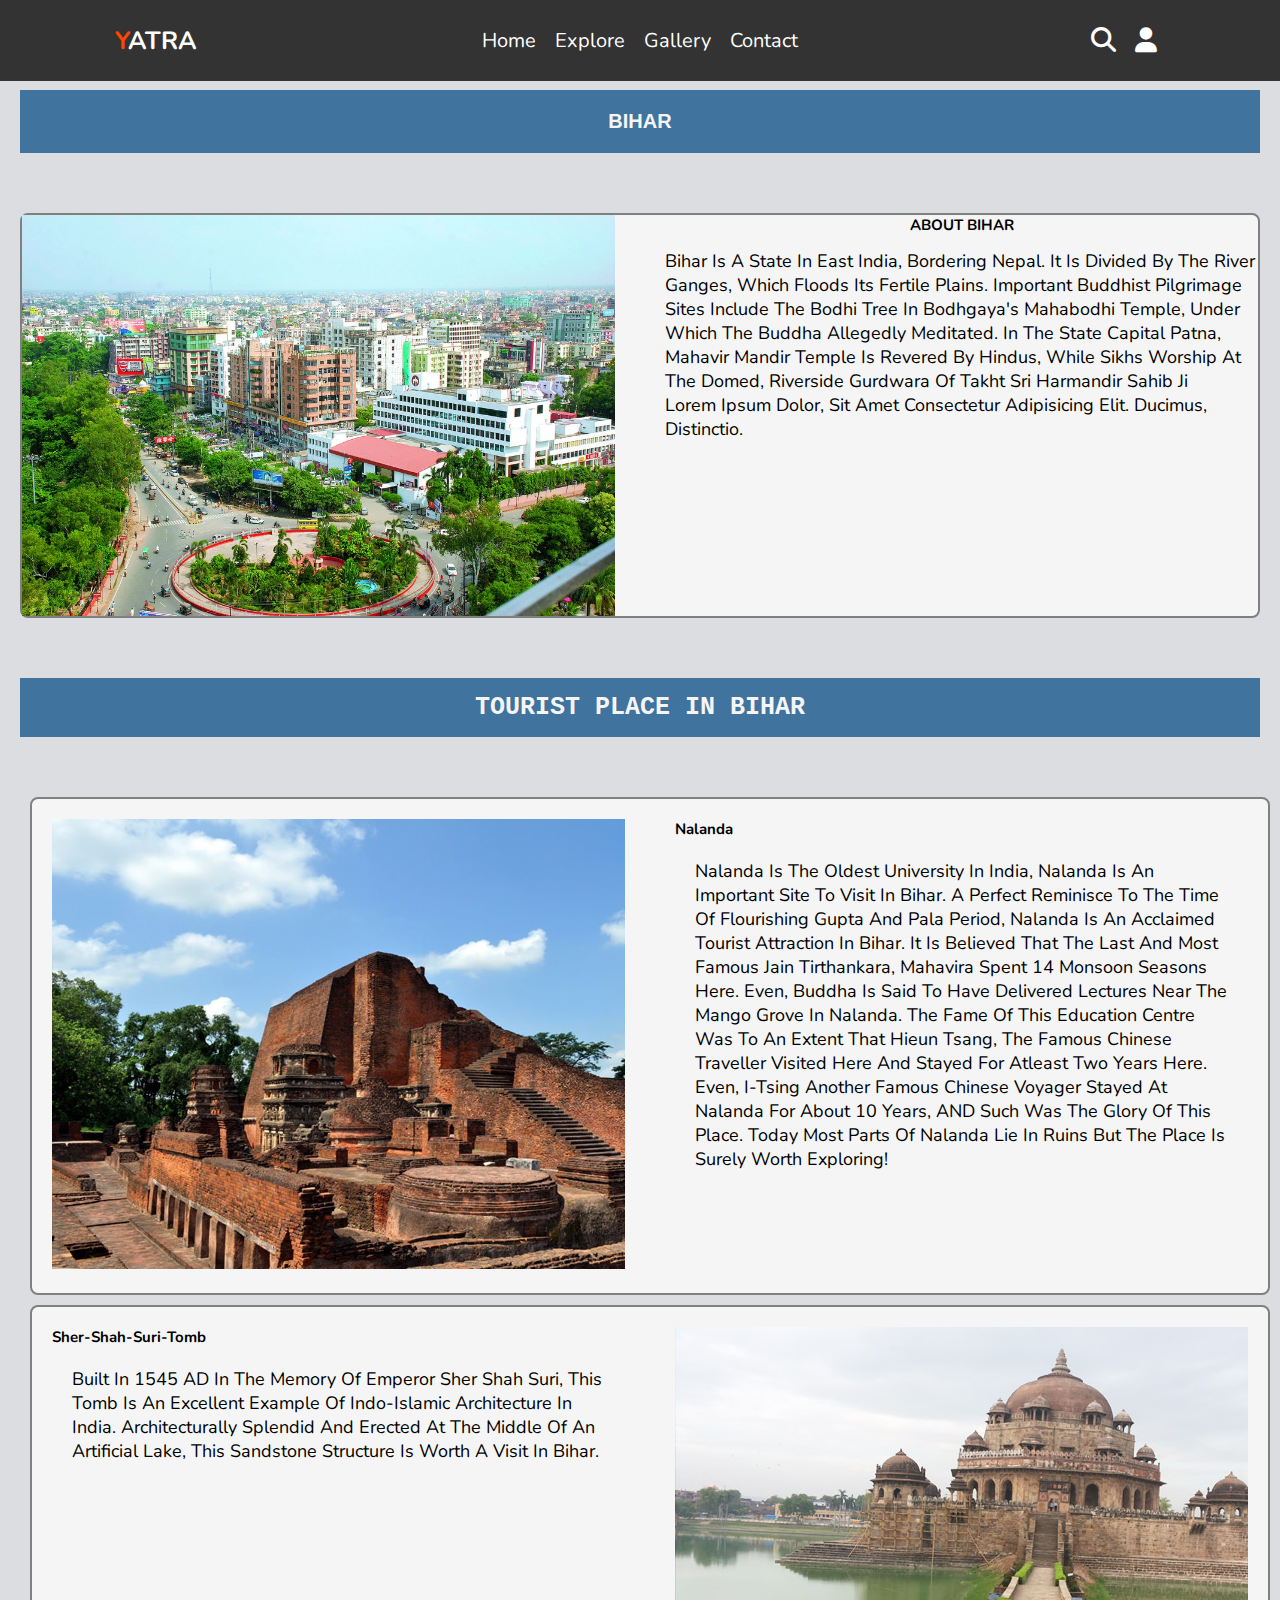
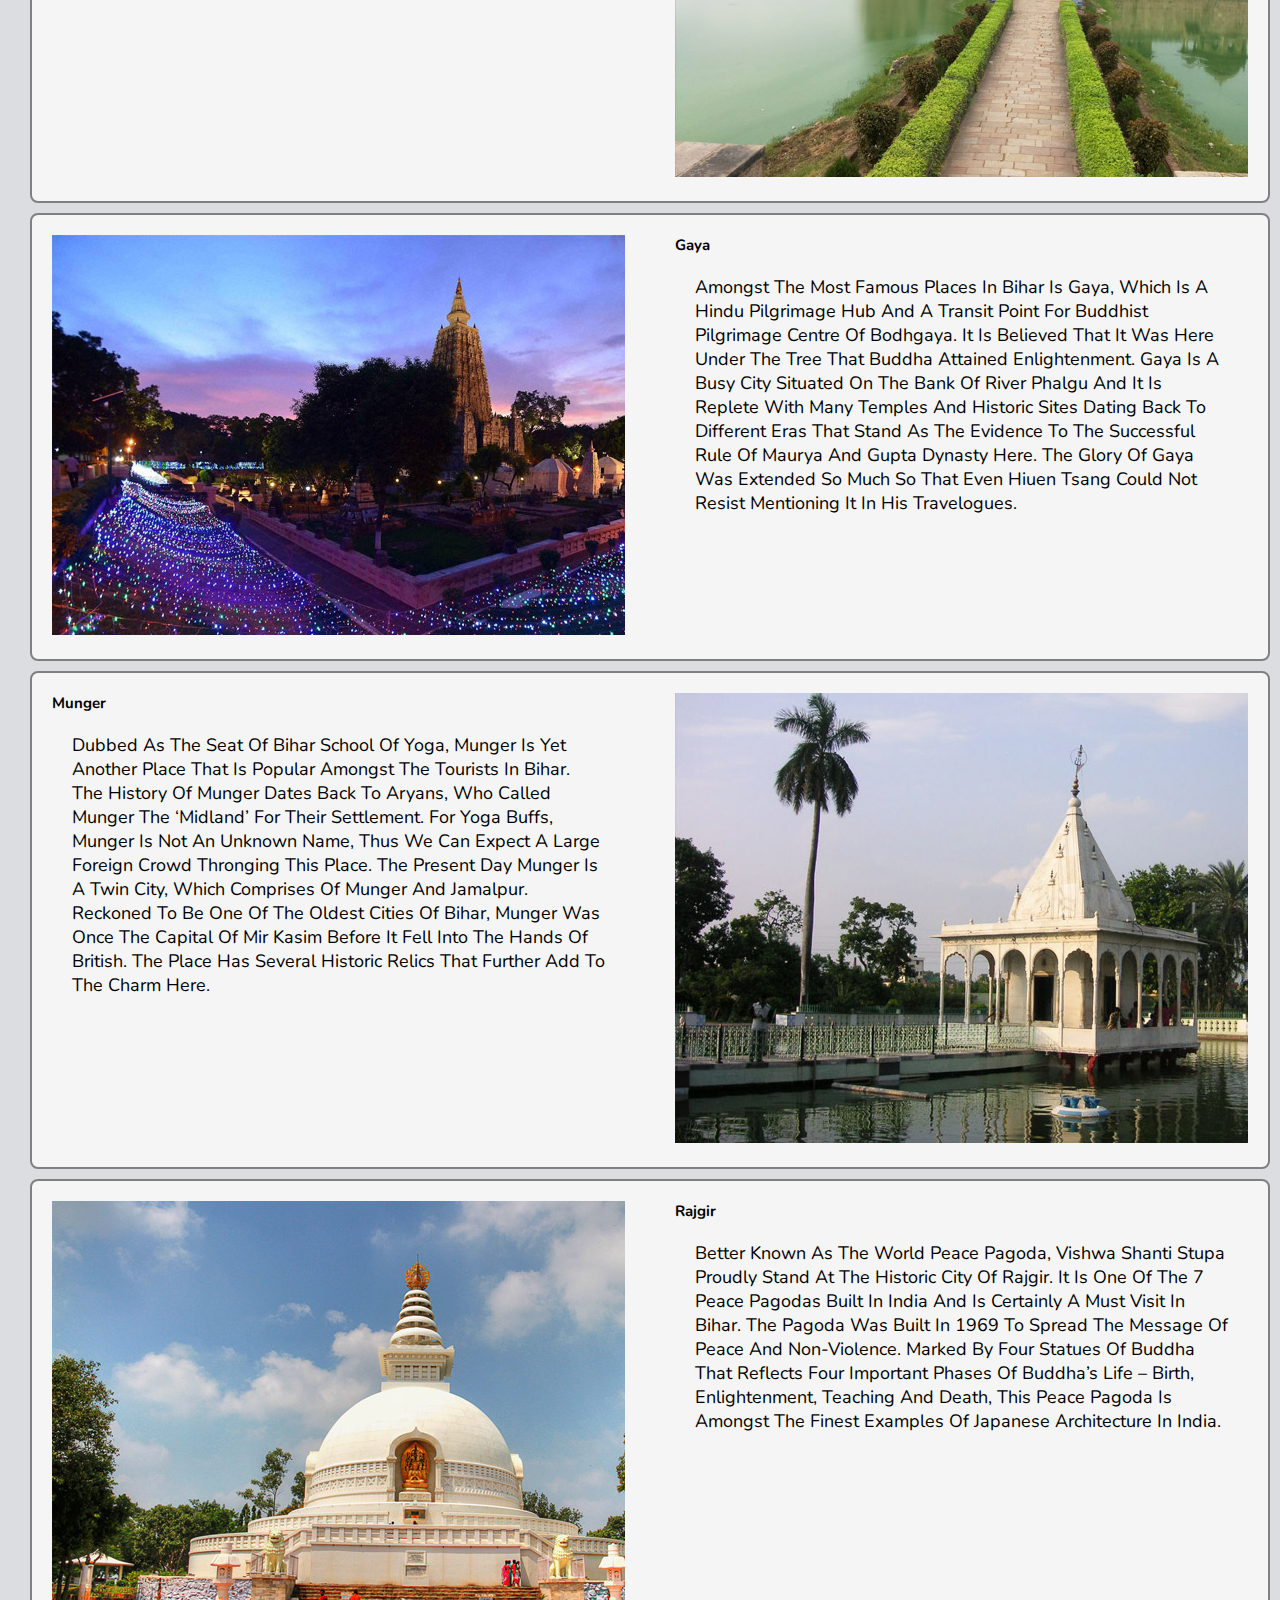
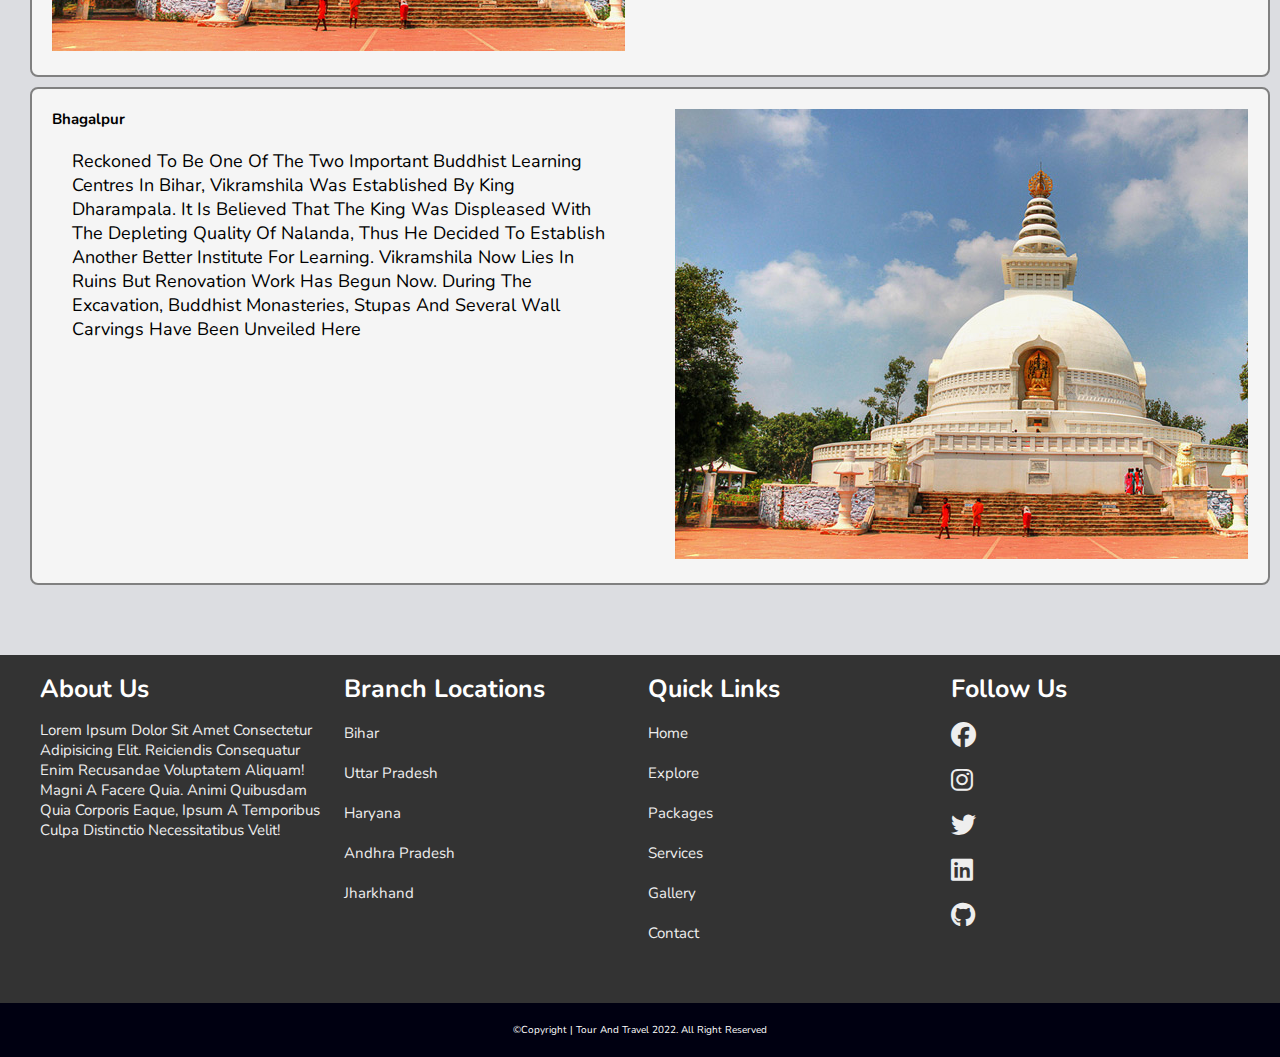
==== html/bihar.html @ 65cc7b30 "initial commit" ====
<!DOCTYPE html>
<html lang="en">
  <head>
    <meta charset="UTF-8" />
    <meta http-equiv="X-UA-Compatible" content="IE=edge" />
    <meta name="viewport" content="width=device-width, initial-scale=1.0" />
    <title>Explore1</title>
    <link rel="stylesheet" href="../css/explore1.css" />
    <link rel="stylesheet" href="../css/home.css" />
    <link
      rel="stylesheet"
      href="https://cdnjs.cloudflare.com/ajax/libs/font-awesome/6.1.1/css/all.min.css"
    />
  </head>
  <body>
    <header>
      <div id="menu-bar" class="fas fa-bars"></div>

      <a href="#" class="logo"><span>Y</span>ATRA</a>
      <nav class="navbar">
        <a href="../index.html">Home</a>
        <a href="./explore_page.html">Explore</a>
        <!-- <a href="#Packages">Packages</a> -->
        <!-- <a href="#Services">Services</a> -->
        <a href="./image_gallery1.html">Gallery</a>
        <a href="#Contact">Contact</a>
      </nav>

      <div class="icons">
        <i class="fas fa-search" id="search-btn"></i>
        <i class="fas fa-user" id="login-btn"></i>
      </div>
      <form action="" class="search-bar-container">
        <input type="search" id="search-bar" placeholder="search here....." />
        <label for="search-bar" class="search-bar-container"></label>
      </form>
    </header>

    <div class="wrapper">
      <h1>BIHAR</h1>
      <div class="img_content">
        <div class="image">
          <img src="../assets/patna.jpg" />
        </div>
        <div class="content">
          <h2>ABOUT BIHAR</h2>
          <br />
          <p>
            Bihar is a state in East India, bordering Nepal. It is divided by
            the River Ganges, which floods its fertile plains. Important
            Buddhist pilgrimage sites include the Bodhi Tree in Bodhgaya's
            Mahabodhi Temple, under which the Buddha allegedly meditated. In the
            state capital Patna, Mahavir Mandir temple is revered by Hindus,
            while Sikhs worship at the domed, riverside Gurdwara of Takht Sri
            Harmandir Sahib Ji
          </p>
          <p>
            Lorem ipsum dolor, sit amet consectetur adipisicing elit. Ducimus,
            distinctio.
          </p>
        </div>
      </div>

      <h1 class="tourist_h">TOURIST PLACE IN BIHAR</h1>

      <div class="r_box shadow">
        <div class="image_1">
          <img src="../assets/nalanda-bihar.jpg" />
        </div>
        <div class="content_1">
          <h2>Nalanda</h2>
          <p>
            Nalanda is the oldest university in India, Nalanda is an important
            site to visit in Bihar. A perfect reminisce to the time of
            flourishing Gupta and Pala period, Nalanda is an acclaimed tourist
            attraction in Bihar. It is believed that the last and most famous
            Jain Tirthankara, Mahavira spent 14 monsoon seasons here. Even,
            Buddha is said to have delivered lectures near the mango grove in
            Nalanda. The fame of this education centre was to an extent that
            Hieun Tsang, the famous Chinese traveller visited here and stayed
            for atleast two years here. Even, I-tsing another famous Chinese
            voyager stayed at Nalanda for about 10 years, AND such was the glory
            of this place. Today most parts of Nalanda lie in ruins but the
            place is surely worth exploring!
          </p>
        </div>
      </div>

      <div class="r_box window">
        <div class="image_2">
          <img src="../assets/sher-shah-suri-tomb-sasaram.jpg" />
        </div>

        <div class="content_2">
          <h2>Sher-Shah-Suri-Tomb</h2>
          <p>
            Built in 1545 AD in the memory of Emperor Sher Shah Suri, this tomb
            is an excellent example of Indo-Islamic architecture in India.
            Architecturally splendid and erected at the middle of an artificial
            lake, this sandstone structure is worth a visit in Bihar.
          </p>
        </div>
      </div>
      <div class="r_box table">
        <div class="image_3">
          <img src="../assets/gaya-bihar.jpg" />
        </div>
        <div class="content_3">
          <h2>Gaya</h2>
          <p>
            Amongst the most famous places in Bihar is Gaya, which is a Hindu
            pilgrimage hub and a transit point for Buddhist pilgrimage centre of
            Bodhgaya. It is believed that it was here under the tree that Buddha
            attained enlightenment. Gaya is a busy city situated on the bank of
            River Phalgu and it is replete with many temples and historic sites
            dating back to different eras that stand as the evidence to the
            successful rule of Maurya and Gupta dynasty here. The glory of Gaya
            was extended so much so that even Hiuen Tsang could not resist
            mentioning it in his travelogues.
          </p>
        </div>
      </div>
      <div class="r_box door">
        <div class="image_4">
          <img src="../assets/munger-temple.jpg" />
        </div>
        <div class="content_4">
          <h2>Munger</h2>
          <p>
            Dubbed as the seat of Bihar School of Yoga, Munger is yet another
            place that is popular amongst the tourists in Bihar. The history of
            Munger dates back to Aryans, who called Munger the ‘Midland’ for
            their settlement. For yoga buffs, Munger is not an unknown name,
            thus we can expect a large foreign crowd thronging this place. The
            present day Munger is a twin city, which comprises of Munger and
            Jamalpur. Reckoned to be one of the oldest cities of Bihar, Munger
            was once the capital of Mir Kasim before it fell into the hands of
            British. The place has several historic relics that further add to
            the charm here.
          </p>
        </div>
      </div>
      <div class="r_box desk">
        <div class="image_5">
          <img src="../assets/vishwa-shanti-stupa-rajgir.jpg" />
        </div>
        <div class="content_5">
          <h2>Rajgir</h2>
          <p>
            Better known as the World Peace Pagoda, Vishwa Shanti Stupa proudly
            stand at the historic city of Rajgir. It is one of the 7 Peace
            Pagodas built in India and is certainly a must visit in Bihar. The
            pagoda was built in 1969 to spread the message of peace and
            non-violence. Marked by four statues of Buddha that reflects four
            important phases of Buddha’s life – birth, enlightenment, teaching
            and death, this Peace Pagoda is amongst the finest examples of
            Japanese architecture in India.
          </p>
        </div>
      </div>
      <div class="r_box text">
        <div class="image_6">
          <img src="../assets/vishwa-shanti-stupa-rajgir.jpg" />
        </div>
        <div class="content_6">
          <h2>Bhagalpur</h2>
          <p>
            Reckoned to be one of the two important Buddhist learning centres in
            Bihar, Vikramshila was established by King Dharampala. It is
            believed that the king was displeased with the depleting quality of
            Nalanda, thus he decided to establish another better institute for
            learning. Vikramshila now lies in ruins but renovation work has
            begun now. During the excavation, Buddhist monasteries, stupas and
            several wall carvings have been unveiled here
          </p>
        </div>
      </div>
    </div>
  </body>
  <section class="footer">
    <div class="box-container">
      <div class="box">
        <h3>About Us</h3>
        <p>
          Lorem ipsum dolor sit amet consectetur adipisicing elit. Reiciendis
          consequatur enim recusandae voluptatem aliquam! Magni a facere quia.
          Animi quibusdam quia corporis eaque, ipsum a temporibus culpa
          distinctio necessitatibus velit!
        </p>
      </div>
      <div class="box">
        <h3>Branch locations</h3>
        <a href="#">Bihar</a>
        <a href="#">Uttar Pradesh</a>
        <a href="#">Haryana</a>
        <a href="#">Andhra Pradesh</a>
        <a href="#">Jharkhand</a>
      </div>
      <div class="box">
        <h3>Quick links</h3>
        <a href="#">Home</a>
        <a href="#">Explore</a>
        <a href="#">Packages</a>
        <a href="#">Services</a>
        <a href="#">Gallery</a>
        <a href="#">Contact</a>
      </div>
      <div class="box">
        <h3>Follow Us</h3>
        <!-- <a href="#">facebook</a> -->
        <i class="fa-brands fa-facebook"></i>
        <!-- <a href="#">instagram</a> -->
        <i class="fa-brands fa-instagram"></i>
        <!-- <a href="#">twitter</a> -->
        <i class="fa-brands fa-twitter"></i>
        <!-- <a href="#">linkedin</a> -->
        <i class="fa-brands fa-linkedin"></i>
        <!-- <a href="#">github</a> -->
        <i class="fa-brands fa-github"></i>
      </div>
    </div>
    <div>
      <h1 class="credit">
        <p>&copy;Copyright | Tour and Travel 2022. All Right Reserved</p>
      </h1>
    </div>
  </section>
</html>
---- css/explore1.css ----
* {
  margin: 0;
  padding: 0;
}

body {
  margin: 10px 0;
  padding: 0px;
  height: 0px;
  background-color: #dcdde1;
}

p {
  font-size: 10px;
}
.wrapper * {
  box-sizing: border-box;
}
.wrapper {
  padding: 20px;
}

.wrapper h1 {
  text-align: center;
  margin: 60px 0px;
  padding: 20px;
  width: 100%;
  color: whitesmoke;
  background-color: #40739e;
  font-family: Verdana, Geneva, Tahoma, sans-serif;
}
.tourist_h {
  font-size: 25px;
  font-family: monospace !important;
  padding: 15px !important;
}
.img_content {
  width: 100%;
  height: 50%;
  display: flex;
  justify-content: center;
  gap: 50px;
  border: 2px solid grey;
  background-color: whitesmoke;
  border-radius: 8px;
}
.image {
  /* border:2px solid black; */
  width: 50%;
  overflow: hidden;
  /* height: 100%; */
}
.image img {
  object-fit: cover;
  width: 100%;
  height: 100%;
}

.wrapper .content h2 {
  text-align: center;
}
.wrapper .content {
  width: 50%;
}
.wrapper .content p {
  font-size: 18px;
}

.shadow {
  padding: 20px;
}
.image_1 {
  /* border:2px solid black; */
  /* width: 50%; */
  overflow: hidden;
  /* height: 100%; */
}

.shadow {
  width: 100%;
  height: 50%;
  display: grid;
  grid-template-columns: repeat(auto-fit, minmax(250px, 1fr));
  border: 2px solid black;
  justify-content: center;
  gap: 50px;
}
.shadow .content_1 {
  width: 100%;
  height: auto;
  overflow-y: scroll;
}

.shadow .content_1 p {
  margin: 20px;
  font-size: 18px;
}
.window {
  padding: 20px;
}
.image_2 {
  /* border:2px solid black; */
  width: 50%;
  overflow: hidden;
  /* height: 100%; */
}

.window {
  display: flex;
  flex-direction: row-reverse;
  width: 100%;
  height: 50%;
  display: flex;
  border: 2px solid black;
  justify-content: center;
  gap: 50px;
}
.window .content_2 {
  width: 50%;
}
.window .content_2 p {
  margin: 20px;
  font-size: 18px;
}

.table {
  padding: 20px;
}
.image_3 {
  /* border:2px solid black; */
  width: 50%;
  overflow: hidden;
  /* height: 100%; */
}

.table {
  width: 100%;
  height: 50%;
  display: flex;
  border: 2px solid black;
  justify-content: center;
  gap: 50px;
}
.table .content_3 {
  width: 50%;
}
.table .content_3 p {
  margin: 20px;
  font-size: 18px;
}

.door {
  display: flex;
  flex-direction: row-reverse;
  padding: 20px;
}
.image_4 {
  /* border:2px solid black; */
  width: 50%;
  overflow: hidden;
  /* height: 100%; */
}

.door {
  width: 100%;
  height: 50%;
  display: flex;
  border: 2px solid black;
  justify-content: center;
  gap: 50px;
}
.door .content_4 {
  width: 50%;
}
.door .content_4 p {
  margin: 20px;
  font-size: 18px;
}

.desk {
  padding: 20px;
}
.image_5 {
  /* border:2px solid black; */
  width: 50%;
  overflow: hidden;
  /* height: 100%; */
}
.desk {
  width: 100%;
  height: 50%;
  display: flex;
  border: 2px solid black;
  justify-content: center;
  gap: 50px;
}
.desk .content_5 {
  width: 50%;
}
.desk .content_5 p {
  margin: 20px;
  font-size: 18px;
}

.text {
  padding: 20px;
}
.image_6 {
  /* border:2px solid black; */
  width: 50%;
  overflow: hidden;
  /* height: 100%; */
}
.text {
  display: flex;
  flex-direction: row-reverse;
  width: 100%;
  height: 50%;
  display: flex;
  border: 2px solid black;
  justify-content: center;
  gap: 50px;
}
.text .content_6 {
  width: 50%;
}
.text .content_6 p {
  margin: 20px;
  font-size: 18px;
}
.r_box {
  border: 2px solid grey;
  margin: 10px;
  border-radius: 8px;
  background-color: whitesmoke;
}
---- css/home.css ----
@import url("https://fonts.googleapis.com/css2?family=Balsamiq+Sans:ital@1&family=Nunito:wght@600;700;800&display=swap");

* {
  font-family: "Nunito", sans-serif;
  margin: 0;
  padding: 0;
  box-sizing: border-box;
  text-transform: capitalize;
  outline: none;
  border: none;
  text-decoration: none;
  transition: all 0.2s linear;
}
*::selection {
  color: #fff;
}
html {
  font-size: 62.5%;
  overflow-x: hidden;
  scroll-padding-top: 6rem;
  scroll-behavior: smooth;
}
section {
  padding: 2rem 9%;
}
.heading {
  text-align: center;
  padding: 2.5rem 0;
}
.heading span {
  font-size: 3.5rem;
}
header {
  position: fixed;
  top: 0;
  left: 0;
  right: 0;
  background: #333;
  z-index: 1000;
  display: flex;
  align-items: center;
  justify-content: space-between;
  padding: 2rem 9%;
}
.logo {
  font-size: 2.5rem;
  font-weight: bolder;
  color: #fff;
  text-transform: uppercase;
}
.logo span {
  color: orangered;
}
.navbar a {
  color: #fff;
  font-size: 2rem;
  margin: 0.8rem;
}
.navbar a:hover {
  color: orangered;
}
.icons i {
  font-size: 2.5rem;
  margin: 0.8rem;
  color: #fff;
}
.icons i:hover {
  color: orangered;
}
.search-bar-container {
  position: absolute;
  top: 100%;
  left: 0;
  right: 0;
  padding: 1.5rem 2rem;
  background: #333;
  border-top: 0.1rem solid rgba(225, 255, 255, 0.2);
  display: flex;
  align-items: center;
  z-index: 1001;
  clip-path: polygon(0 0, 100% 0, 100% 0, 0 0);
}
.search-bar-container.active {
  clip-path: polygon(0 0, 100% 0, 100% 100%, 0 100%);
}

.search-bar-container #search-bar {
  width: 100%;
  padding: 1rem;
  text-transform: none;
  color: #333;
  font-size: 1.7rem;
  border-radius: 0.5rem;
}
.search-bar-container label {
  color: #fff;
  cursor: pointer;
  font-size: 3rem;
  margin-left: 1.5rem;
}
.search-bar-container label:hover {
  color: orangered;
}
#menu-bar {
  color: #fff;
  border: 0.4rem solid #fff;
  border-radius: 2rem;
  font-size: 3rem;
  padding: 1rem 1.2rem;
  cursor: pointer;
  display: none;
}
.Home {
  min-height: 100vh;
  display: flex;
  align-items: center;
  justify-content: center;
  flex-flow: column;
  position: relative;
  z-index: 0;
  width: 100%;
  /* border: 7px solid black; */
}
.Home .content {
  text-align: center;
  z-index: 10;
  color: white;
  font-size: 4rem;
}
.Home .content h3 {
  font-size: 4.5rem;
  color: #fff;
  text-transform: uppercase;
  text-shadow: 0 0.3rem 0.5rem rgba(0, 0, 0, 0.1);
  background-color: orange;
  border: 0.1px solid white;
  border-radius: 5px;
}
.Home.content h3 {
  font-size: 1.5rem;
  color: #fff;
  padding: 5rem 0;
}
.Home .content button {
  font-size: 20px;
}
.video-wrapper {
  width: 100%;
  height: 90vh;
  overflow: hidden;
  position: absolute;
  top: 0;
  left: 0;
  z-index: -1;
}
.video-wrapper video {
  /* height: 100%; */
  width: 100%;
  object-fit: cover;
}
.Home .controls {
  padding: 1rem;
  border-radius: 5rem;
  background: rgba(0, 0, 0, 0.7);
  position: relative;
  top: 10rem;
}
.Home .controls .vid-btn {
  height: 2rem;
  width: 2rem;
  display: inline-block;
  border-radius: 50%;
  background: #fff;
  cursor: pointer;
  margin: 0 0.5rem 0;
  font-size: 20px;
}
.Home .controls.vid-btn.active {
  background: var(--orange);
}

/*media queries */
@media (max-width: 1200px) {
  html {
    font-size: 55%;
  }
}
@media (max-width: 991px) {
  header {
    padding: 2rem;
  }
  .video-wrapper {
    height: 95%;
  }
  .video-wrapper video {
    height: 100%;
  }
}
@media (max-width: 768px) {
  #menu-bar {
    display: initial;
  }
  .navbar {
    position: absolute;
    top: 100%;
    right: 0;
    left: 0;
    background: #333;
    border-top: 0.1rem solid rgba(225, 255, 255, 0.2);
    padding: 1rem 2rem;
    clip-path: polygon(0 0, 100% 0, 100% 0, 0 0);
  }

  .navbar.active {
    clip-path: polygon(0 0, 100% 0, 100% 100%, 0 100%);
  }

  .navbar a {
    display: block;
    border-radius: 0.5rem;
    padding: 1.5rem;
    margin: 1rem 0;
    background: #222;
  }
}
@media (max-width: 450px) {
  html {
    font-size: 55%;
  }

  .video-wrapper {
    border: 2px solid #000;
    width: 100%;
    height: 900px;
    position: absolute;
    overflow: hidden;
    text-align: center;
    display: flex;
    align-items: center;
    justify-content: center;
  }
  video {
    /* margin-top: 20%; */
    object-fit: cover;
    position: absolute;
    top: 0;
    left: 0;
    height: 100%;
    /* width: 100%; */
  }

  .content {
    position: relative;
    color: black;
    text-shadow: 1px 1px 8px rgba(0, 0, 0, 0.6);
  }
}

.services .box-container {
  display: flex;
  flex-wrap: wrap;
  gap: 1.5rem;
}
.services .box-container .box {
  flex: 1 1 30rem;
  border-radius: 2rem;
  padding: 1rem;
  text-align: center;
}
.services .box-container .box i {
  padding: 1rem;
  font-size: 5rem;
  color: orange;
}
.services .box-container .box h3 {
  font-size: 2.5rem;
  color: #333;
}
.services .box-container .box p {
  font-size: 1.5rem;
  color: #555;
  padding: 1em 0;
}
.services .box-container .box:hover {
  box-shadow: 0 1rem 2rem rgba(0, 0, 0.2, 0.3);
}
.span_txt {
  display: flex;
  align-items: center;
  justify-content: center;
  flex-direction: row;
  margin: 5px;
  border: 1px solid #330;
  height: 35px;
  width: 35px;
  box-shadow: 0 0 15px orange inset;
}
.services .heading {
  display: flex;
  flex-direction: row;
  justify-content: center;
  align-items: center;
  padding: 10px;
}
/* .span_txt:hover{
    background-color: rgb(231, 187, 106);
} */
.footer {
  background-color: #333;
  color: #eee;
  padding: 0;
}
.footer .box-container {
  display: flex;
  flex-wrap: wrap;
  gap: 1.5rem;
  margin: 4rem;
}
.footer .box-container .box {
  padding: 1rem 0;
  flex: 1 1 25rem;
}
.footer .box-container .box h3 {
  font-size: 2.5rem;
  padding: 0.7rem 0;
  color: #fff;
}
.footer .box-container .box p {
  font-size: 1.5rem;
  padding: 0.7rem 0;
  color: #eee;
}
.footer .box-container .box a {
  display: block;
  font-size: 1.5rem;
  padding: 1rem 0;
  color: #eee;
}
.footer .box-container .box i {
  display: block;
  font-size: 2.5rem;
  padding: 1rem 0;
  color: #eee;
}
.footer .box-container .box a:hover {
  color: orangered;
  text-decoration: underline;
}
.footer .box-container .box i:hover {
  color: orangered;
}
.footer .credit {
  text-align: center;
  padding: 2rem 1rem;
  margin-top: 1rem;
  font-size: 1.7rem;
  font-weight: normal;
  color: #fff;
  background-color: #001;
  width: 100%;
}
.footer .credit span {
  color: orangered;
}
.container {
  height: 80vh;
  width: 100%;
  text-align: center;
  /*background-image: url(https://i0.wp.com/stanzaliving.wpcomstaging.com/wp-content/uploads/2022/04/45251-places-to-visit-in-vijayawada.jpg?fit=1000%2C562&ssl=1);
    background-repeat: no-repeat;*/
}
.explore_btns {
  display: flex;
  justify-content: center;
  align-items: center;
  flex-wrap: wrap;
}
.btn {
  border: 2px solid darkblue;
  font-size: 25px;
  padding: 10px 20px;
  margin-right: 25px;
  border-radius: 5px;
  box-shadow: 0 0 15px orange inset;
}
.btn:hover {
  box-shadow: 0 1rem 2rem rgba(0, 0, 0.2, 0.3);
  background-color: 0 0 15px orange inset;
}
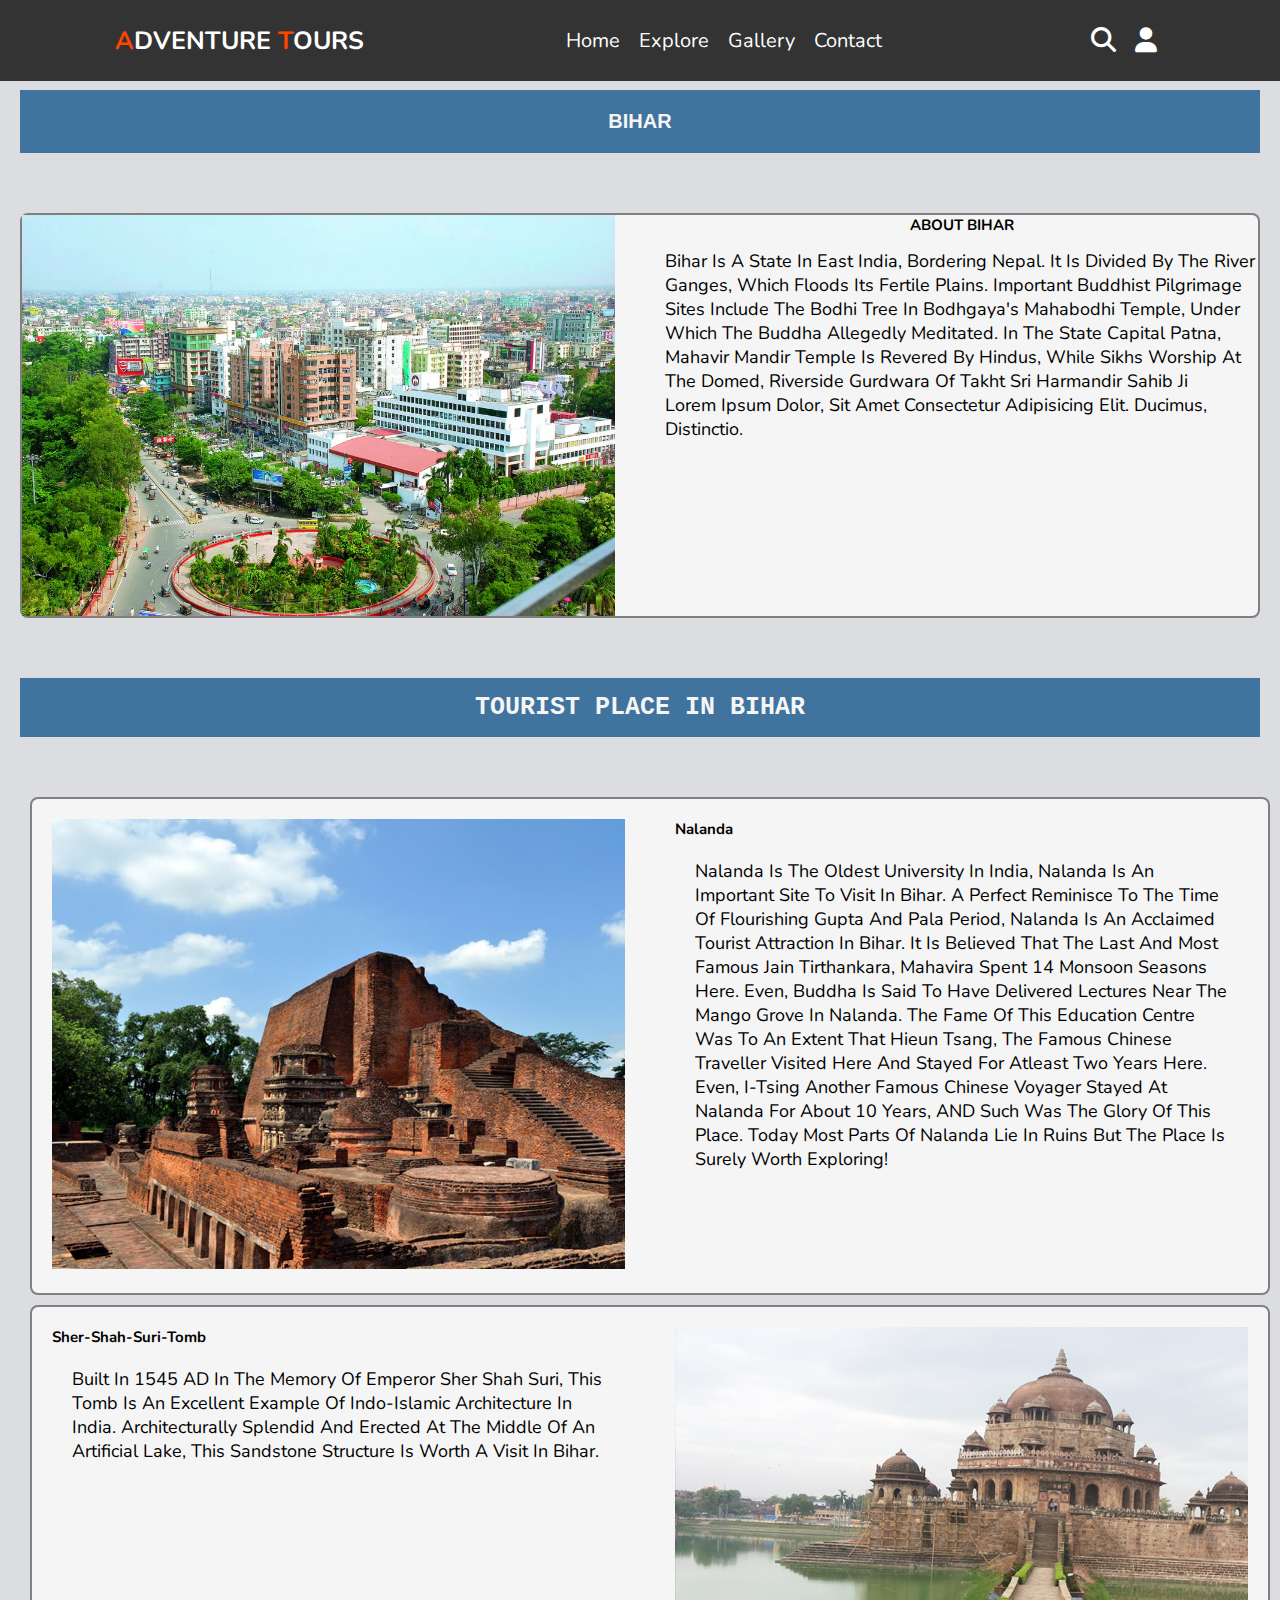
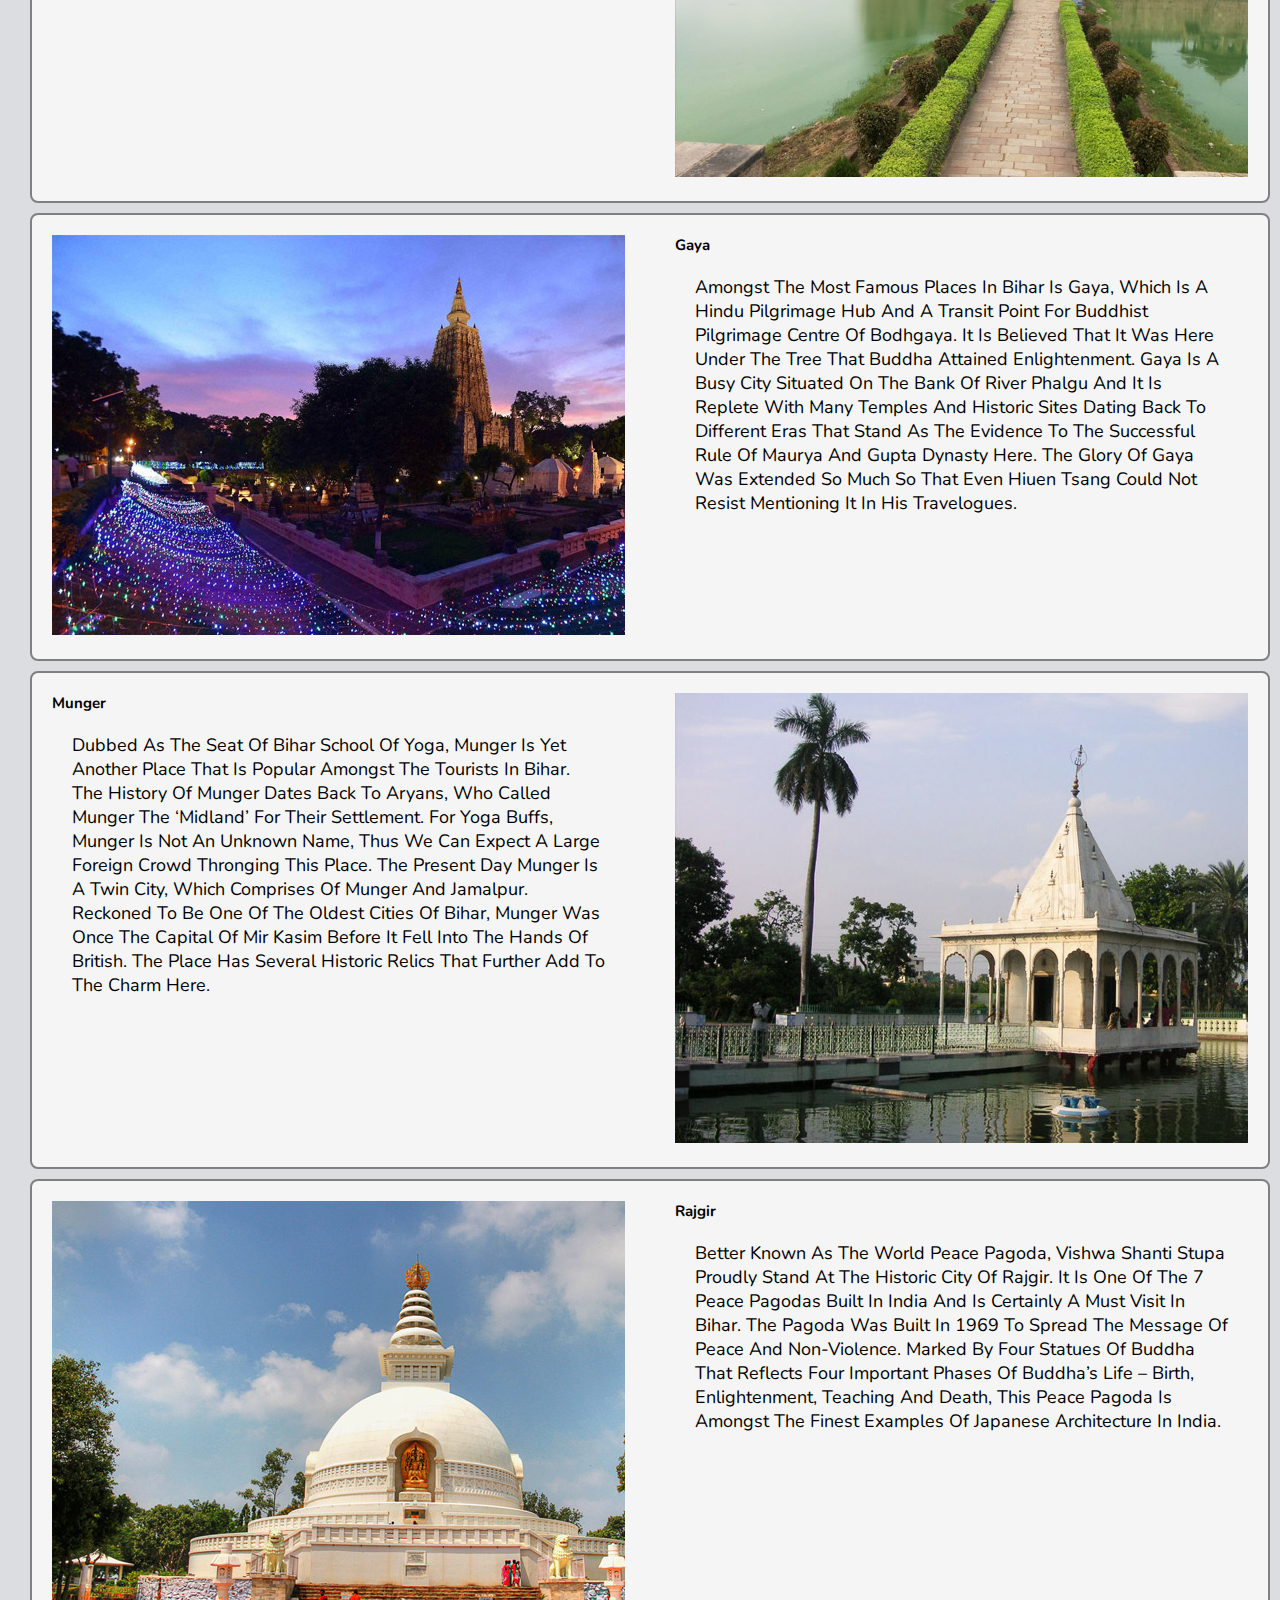
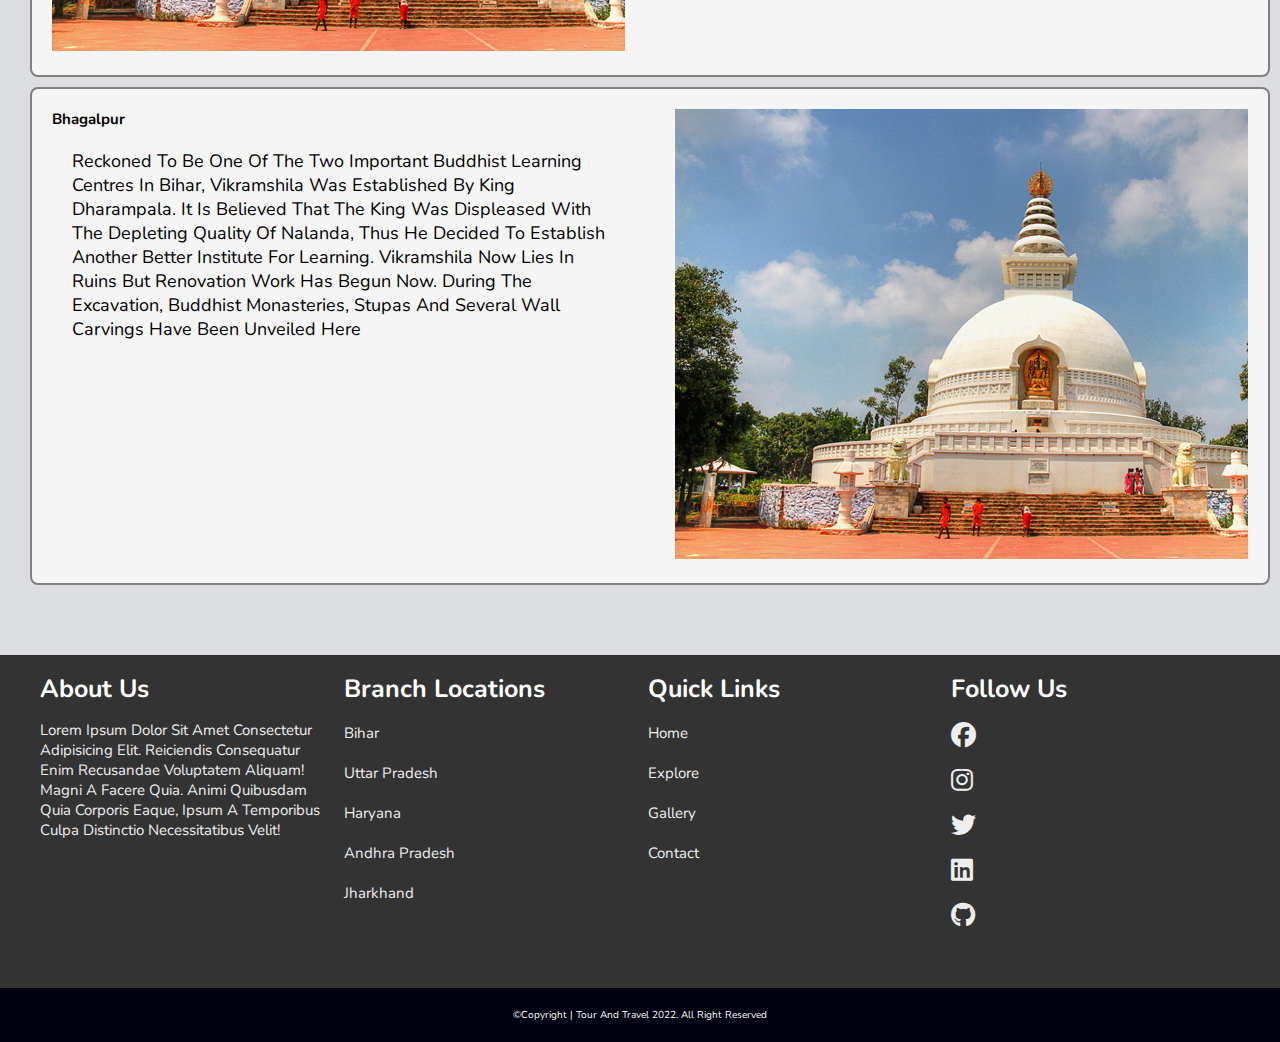
==== commit d362e268: "changeinvedio" ====
--- a/html/bihar.html
+++ b/html/bihar.html
@@ -1,5 +1,5 @@
 <!DOCTYPE html>
-<html lang="en">
+<body lang="en">
   <head>
     <meta charset="UTF-8" />
     <meta http-equiv="X-UA-Compatible" content="IE=edge" />
@@ -16,7 +16,7 @@
     <header>
       <div id="menu-bar" class="fas fa-bars"></div>
 
-      <a href="#" class="logo"><span>Y</span>ATRA</a>
+      <a href="#" class="logo"><span>A</span>dventure <span>T</span>ours</a>
       <nav class="navbar">
         <a href="../index.html">Home</a>
         <a href="./explore_page.html">Explore</a>
@@ -198,11 +198,11 @@
       </div>
       <div class="box">
         <h3>Quick links</h3>
-        <a href="#">Home</a>
-        <a href="#">Explore</a>
-        <a href="#">Packages</a>
-        <a href="#">Services</a>
-        <a href="#">Gallery</a>
+        <a href="./index.html">Home</a>
+        <a href="./html/explore_page.html">Explore</a>
+        <!--<a href="#">Packages</a> -->
+        <!--<a href="#">Services</a>-->
+        <a href="./html/image_gallery1.html">Gallery</a>
         <a href="#">Contact</a>
       </div>
       <div class="box">
@@ -225,4 +225,6 @@
       </h1>
     </div>
   </section>
+  <script src="script.js"></script>
+</body>
 </html>
